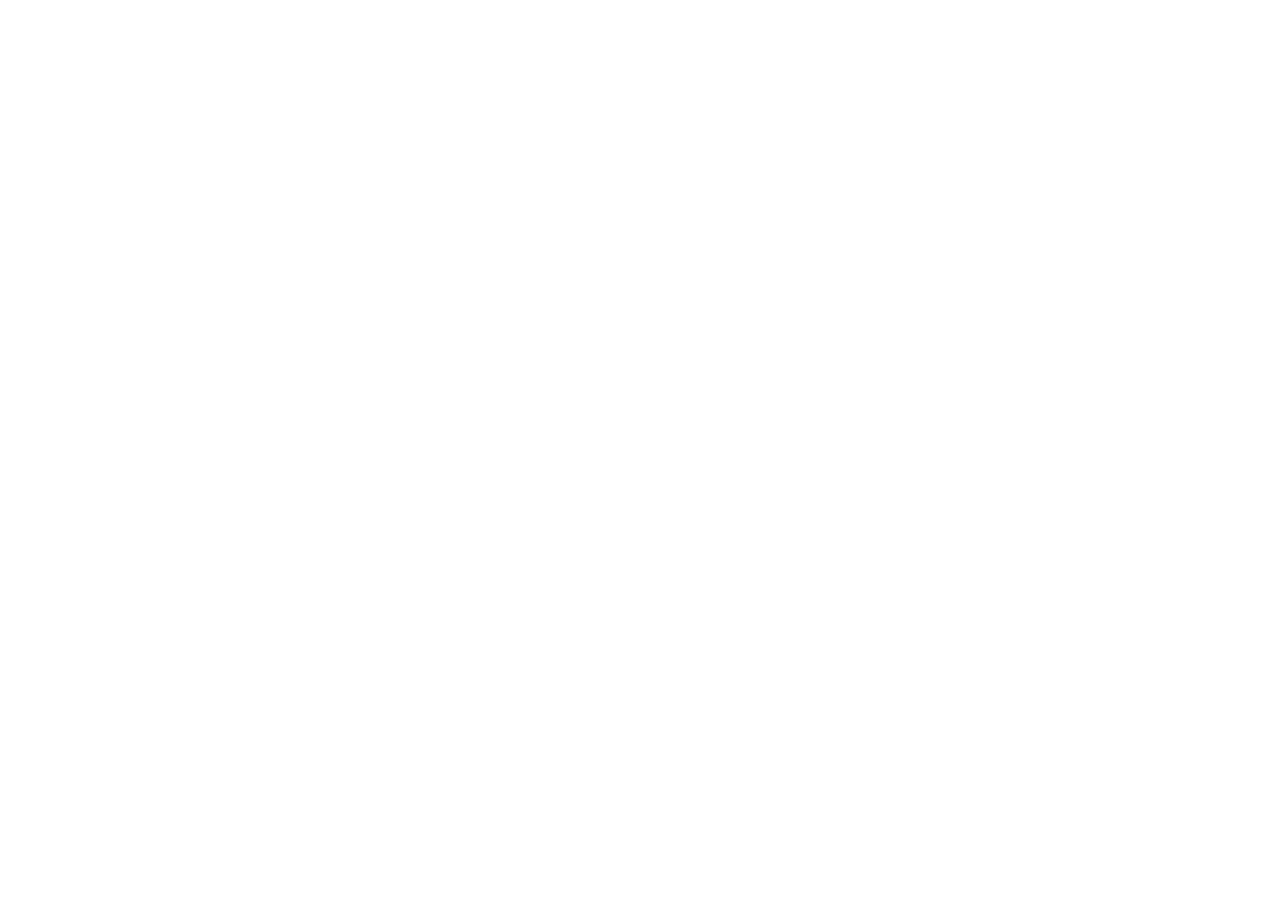
==== profileCard.html @ 8fd3dae2 "Tried HTML BoilerPlate" ====
<!DOCTYPE html>
<html>
    <head>
        <script src="CardStyle.css" async defer></script>
        <meta charset="utf-8">
        <meta http-equiv="X-UA-Compatible" content="IE=edge">
        <title>ProfileCard</title>
        <meta name="description" content="This Is the Simple Profile Card Design">
        <meta name="viewport" content="width=device-width, initial-scale=1">
        <link rel="stylesheet" href="CardStyle.css">
    </head>
    <body>

        
    </body>
</html>
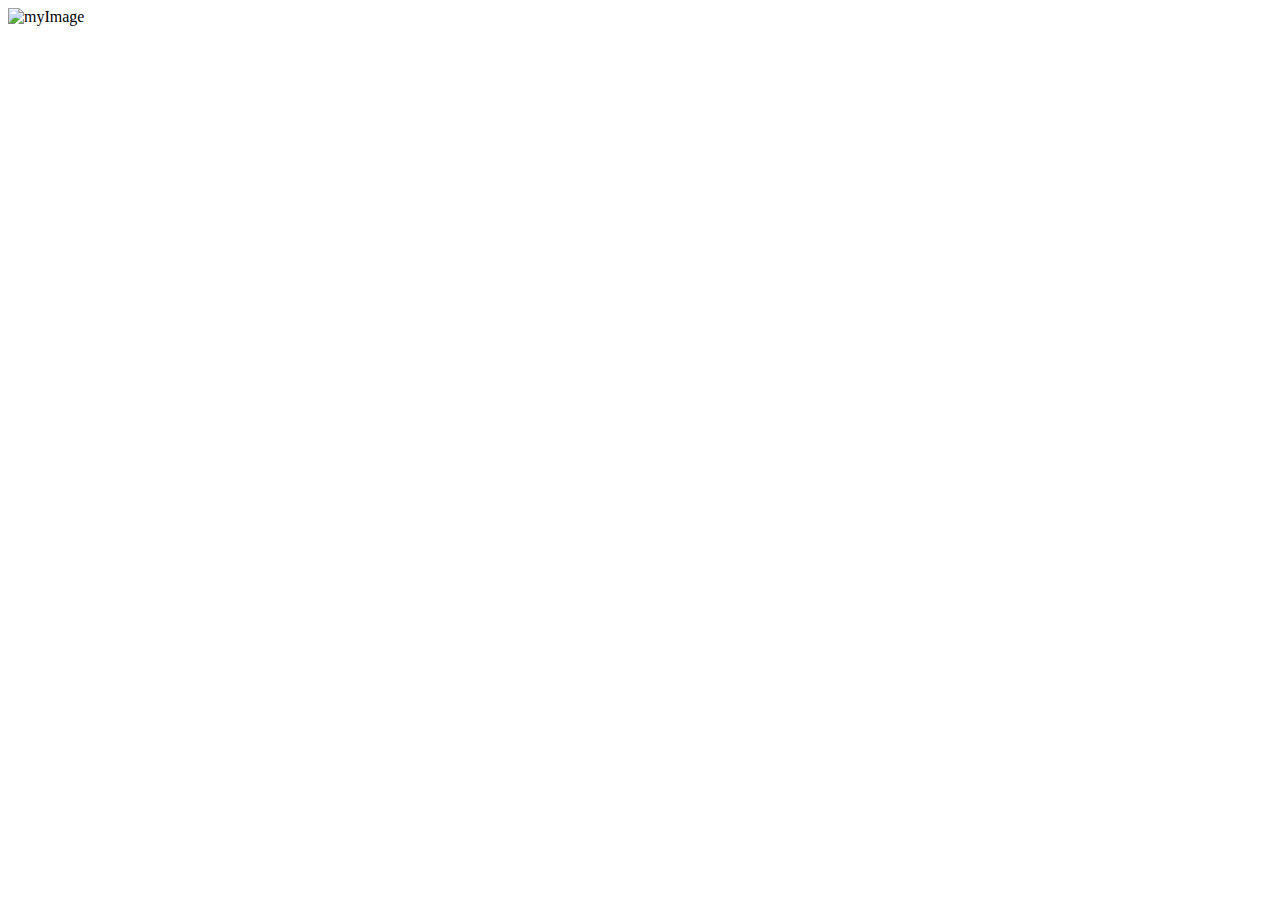
==== commit 3d2b2741: "Work with creating basic design for profile card." ====
--- a/profileCard.html
+++ b/profileCard.html
@@ -10,7 +10,10 @@
         <link rel="stylesheet" href="CardStyle.css">
     </head>
     <body>
-
+            <div class="container">
+                <img src="pp.jpg" alt="myImage" class="profileImage">
+                
+            </div>
         
     </body>
 </html>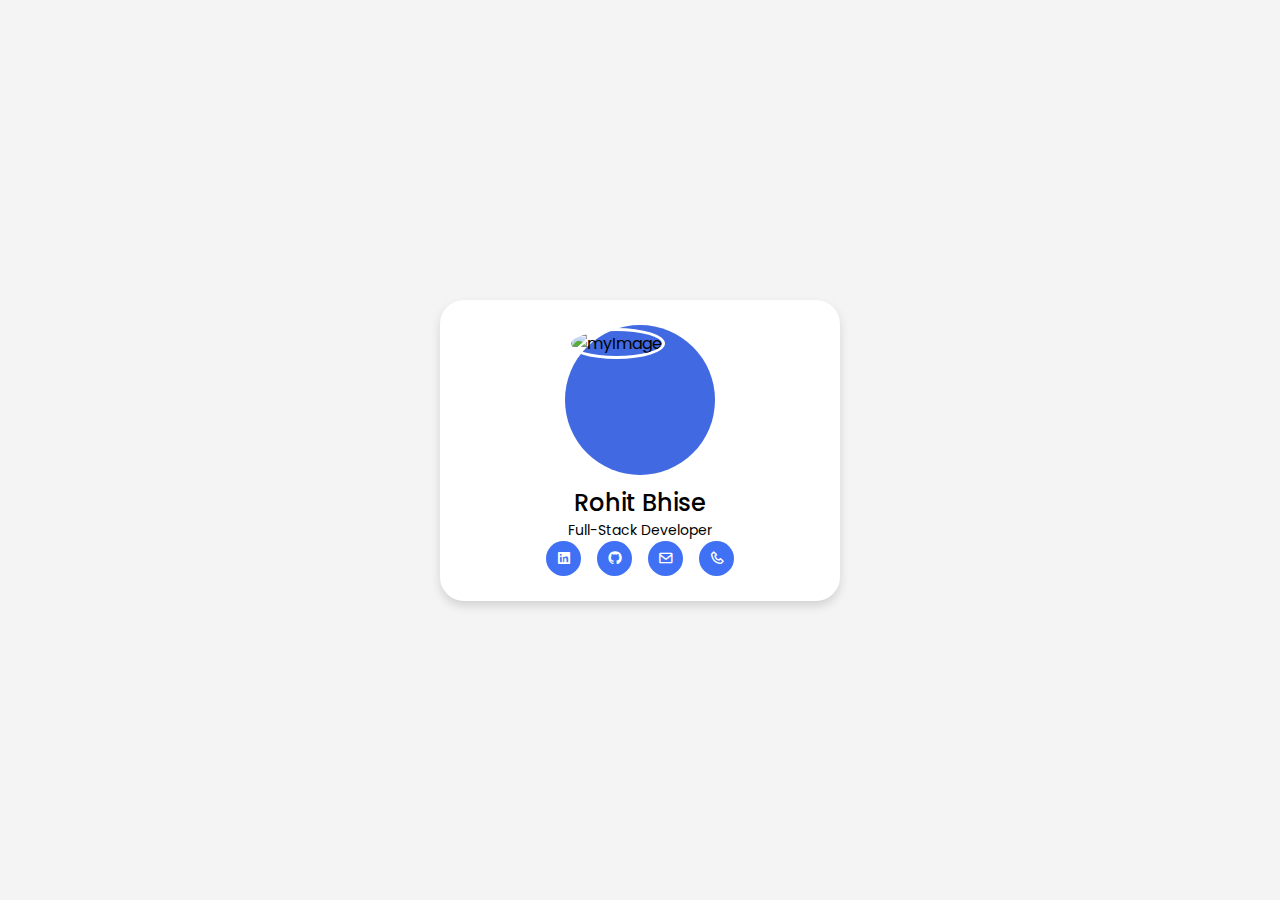
==== commit 6e28d234: "Profile card half way done." ====
--- a/profileCard.html
+++ b/profileCard.html
@@ -1,19 +1,43 @@
 <!DOCTYPE html>
 <html>
     <head>
-        <script src="CardStyle.css" async defer></script>
         <meta charset="utf-8">
         <meta http-equiv="X-UA-Compatible" content="IE=edge">
         <title>ProfileCard</title>
         <meta name="description" content="This Is the Simple Profile Card Design">
         <meta name="viewport" content="width=device-width, initial-scale=1">
+        
+        <!-- css -->
         <link rel="stylesheet" href="CardStyle.css">
+        <script src="CardStyle.css" async defer></script>
+        <!-- Boxicons css  -->
+        <link href='https://unpkg.com/boxicons@2.1.4/css/boxicons.min.css' rel='stylesheet'>
+        
     </head>
     <body>
-            <div class="container">
-                <img src="pp.jpg" alt="myImage" class="profileImage">
+            <div class="profile-Card">
+                <div class="image">
+                    <img src="image1.jpeg" alt="myImage" class="profile-img">
+                </div>
                 
+                <div class="text-data">
+                    <span class="name">Rohit Bhise</span>
+                    <span class="job">Full-Stack Developer</span>
+                </div>
+
+                <div class="media-Buttons">
+                    <a href="#" class="link">
+                        <i class='bx bxl-linkedin-square'></i>
+                    </a>
+                    <a href="#" class="link">
+                        <i class='bx bxl-github' ></i>                    </a>
+                    <a href="#" class="link">
+                        <i class='bx bx-envelope' ></i>                    </a>
+                    <a href="#" class="link">
+                        <i class='bx bx-phone' ></i>                    </a>
+                </div>
             </div>
+            
         
     </body>
 </html>--- a/CardStyle.css
+++ b/CardStyle.css
@@ -0,0 +1,82 @@
+/* Google fonts - poppins */
+@import url('https://fonts.googleapis.com/css2?family=Poppins:wght@300;400;500;600&display=swap');
+
+*{
+    margin: 0;
+    padding: 0;
+    box-sizing: border-box;
+    font-family: "Poppins", sans-serif;
+}
+body{
+    height: 100vh;
+    display: flex;
+    align-items: center;
+    justify-content: center ;
+    background-color: #f4f4f4;
+}
+
+.profile-Card{
+    display: flex;
+    flex-direction: column;
+    align-items: center;
+    max-width: 400px;
+    width: 100%;
+    border-radius: 24px;
+    background: #fff;
+    padding: 25px;
+    box-shadow: 0 5px 10px lightgray;
+}
+
+.image{
+    position: relative;
+    height: 150px;
+    width: 150px;
+    border-radius: 50%;
+    background-color: royalblue;
+    padding: 3px;
+    margin-bottom: 10px;
+    
+}
+
+.image .profile-img{
+    height: 100%;
+    width: 100%;
+    object-fit: cover;
+    border-radius: 50%;
+    border: 3px solid white;
+}
+
+.profile-Card .text-data{
+    display: flex;  /*here we can also use grid to make it in column style */
+    flex-direction: column;
+    align-items: center;
+
+}
+.text-data .name{
+    font-size: 24px;
+    font-weight: 500;
+}
+.text-data .job{
+    font-size: 14px;
+    font-weight: 400;
+}
+
+.profile-Card .media-Buttons{
+    display: flex;
+    align-items: center;
+}
+
+.media-Buttons .link{
+
+    display: flex;
+    align-items: center;
+    justify-content: center;
+    color: #fff;
+    height: 35px;
+    width: 35px;
+    margin: 0 8px;
+    border-radius: 50%;
+    background-color: #4070f4;
+    text-decoration: none;
+
+}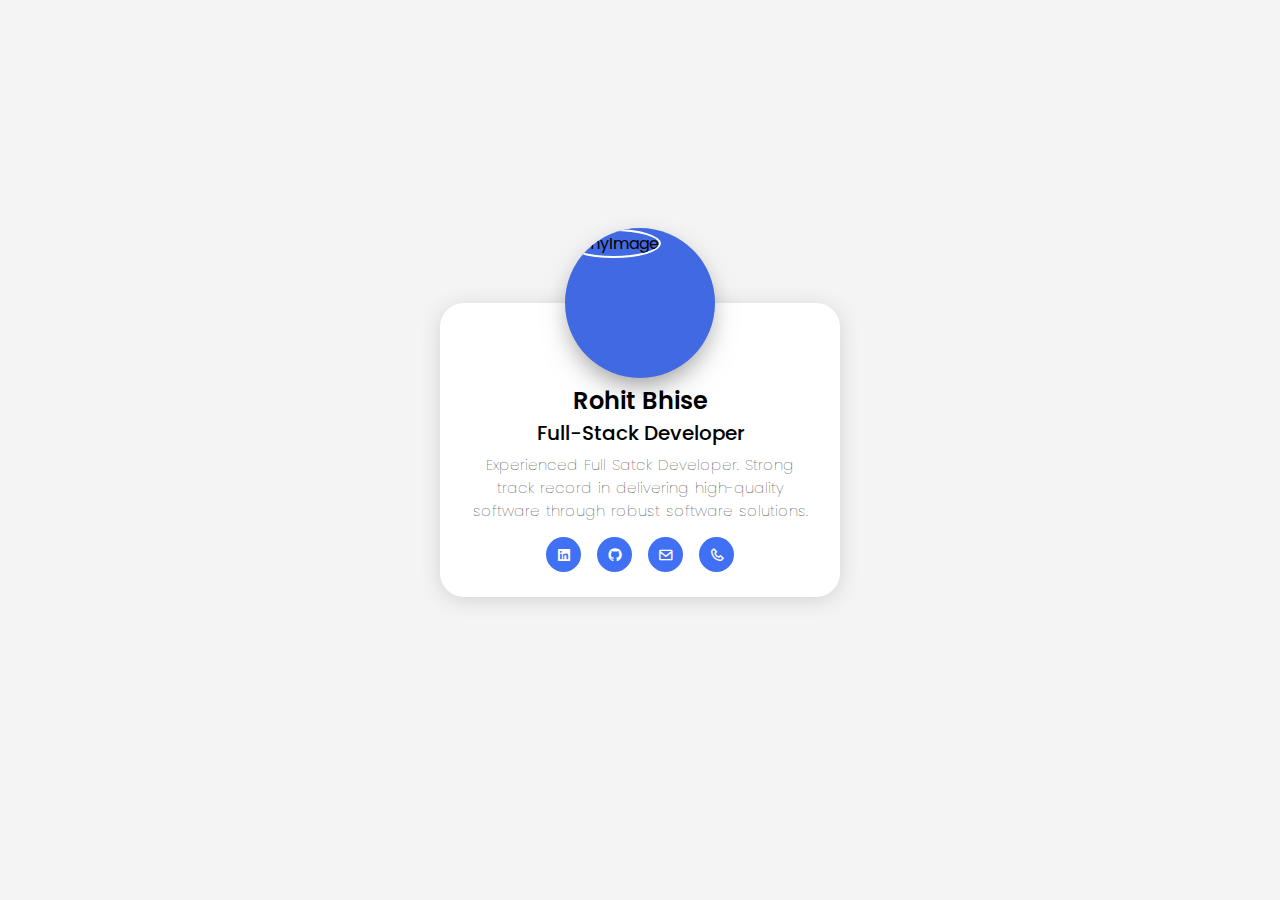
==== commit 1c91b089: "Done with the Profile Card 1." ====
--- a/profileCard.html
+++ b/profileCard.html
@@ -23,8 +23,10 @@
                 <div class="text-data">
                     <span class="name">Rohit Bhise</span>
                     <span class="job">Full-Stack Developer</span>
+                    <p class="sumarry">Experienced Full Satck Developer. Strong track record in delivering high-quality software through robust software solutions.</p>
                 </div>
 
+                
                 <div class="media-Buttons">
                     <a href="#" class="link">
                         <i class='bx bxl-linkedin-square'></i>
--- a/CardStyle.css
+++ b/CardStyle.css
@@ -16,54 +16,90 @@
 }
 
 .profile-Card{
-    display: flex;
-    flex-direction: column;
-    align-items: center;
+    position: relative;
     max-width: 400px;
     width: 100%;
     border-radius: 24px;
     background: #fff;
+    /* background: #333; */
+    box-shadow: 0 3px 20px lightgray;
     padding: 25px;
-    box-shadow: 0 5px 10px lightgray;
+    margin: 56px 24px;
+    display: flex;
+    flex-direction: column;
+    justify-content: center;
+    align-items: center;
 }
 
 .image{
-    position: relative;
     height: 150px;
     width: 150px;
     border-radius: 50%;
+    overflow: hidden;
+    position: absolute;
+    top: 0;
+    left: 50%;
+    transform: translate(-50%, -50%);
     background-color: royalblue;
-    padding: 3px;
+    padding: 1px;
+    box-shadow: 0 15px 35px -15px rgba(0, 0, 0, 0.5),
+    0 5px 20px 0  rgba(0, 0, 0, 0.1);
     margin-bottom: 10px;
-    
 }
 
 .image .profile-img{
-    height: 100%;
     width: 100%;
     object-fit: cover;
     border-radius: 50%;
-    border: 3px solid white;
+    border: 2px solid white;
 }
 
 .profile-Card .text-data{
     display: flex;  /*here we can also use grid to make it in column style */
     flex-direction: column;
     align-items: center;
+    justify-content: center;
+    text-align: center;
+    margin-top: 55px;
+    /* color: #f4f4f4; */
+    
 
 }
 .text-data .name{
     font-size: 24px;
-    font-weight: 500;
+    font-weight: 550;
+    display: flex;
+    flex-direction: column;
+    align-items: center;
+    justify-content: center;
+    text-align: center;
+    /* color: #f4f4f4; */
 }
 .text-data .job{
-    font-size: 14px;
-    font-weight: 400;
+    font-size: 20px;
+    font-weight: 450;
+    display: flex;
+    flex-direction: column;
+    align-items: center;
+    justify-content: center;
+    text-align: center;
+    /* color: #f4f4f4; */
 }
-
+.text-data .sumarry{
+    margin-top: 5px;
+    font-size: 15px;
+    font-weight: 150;
+    word-spacing: 2px;
+    display: flex;
+    flex-direction: column;
+    align-items: center;
+    justify-content: center;
+    text-align: center;
+}
 .profile-Card .media-Buttons{
     display: flex;
     align-items: center;
+    padding-top: 15px;
 }
 
 .media-Buttons .link{
@@ -78,5 +114,5 @@
     border-radius: 50%;
     background-color: #4070f4;
     text-decoration: none;
-
+    
 }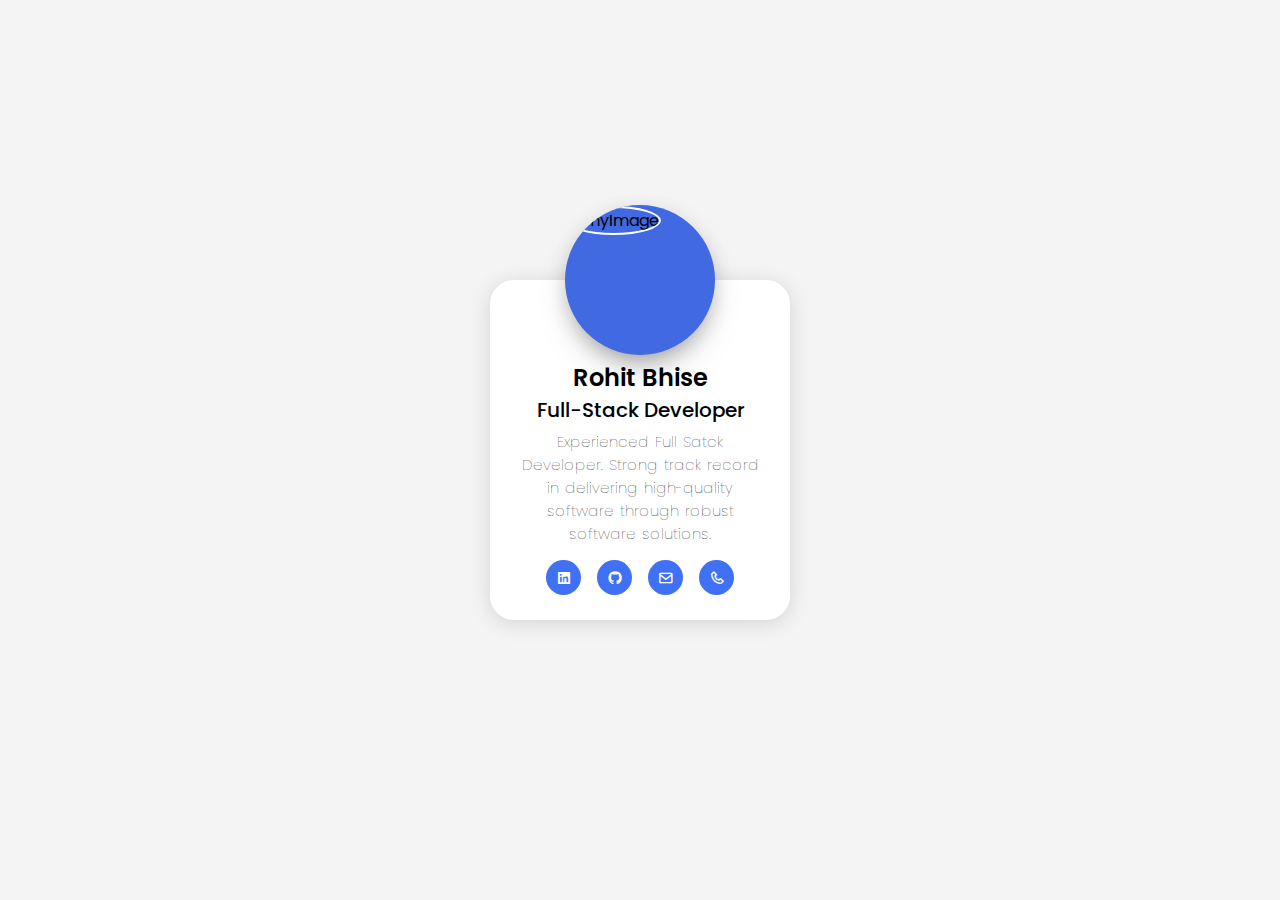
==== commit 998b475a: "Card2 is complete with different design idea" ====
--- a/profileCard.html
+++ b/profileCard.html
@@ -9,7 +9,7 @@
         
         <!-- css -->
         <link rel="stylesheet" href="CardStyle.css">
-        <script src="CardStyle.css" async defer></script>
+        <script src="CardStyle.css" async></script>
         <!-- Boxicons css  -->
         <link href='https://unpkg.com/boxicons@2.1.4/css/boxicons.min.css' rel='stylesheet'>
         
--- a/CardStyle.css
+++ b/CardStyle.css
@@ -17,9 +17,9 @@
 
 .profile-Card{
     position: relative;
-    max-width: 400px;
+    max-width: 300px;
     width: 100%;
-    border-radius: 24px;
+    border-radius: 24px;    
     background: #fff;
     /* background: #333; */
     box-shadow: 0 3px 20px lightgray;
@@ -62,9 +62,8 @@
     text-align: center;
     margin-top: 55px;
     /* color: #f4f4f4; */
-    
+}
 
-}
 .text-data .name{
     font-size: 24px;
     font-weight: 550;
@@ -103,7 +102,6 @@
 }
 
 .media-Buttons .link{
-
     display: flex;
     align-items: center;
     justify-content: center;
@@ -114,5 +112,4 @@
     border-radius: 50%;
     background-color: #4070f4;
     text-decoration: none;
-    
 }